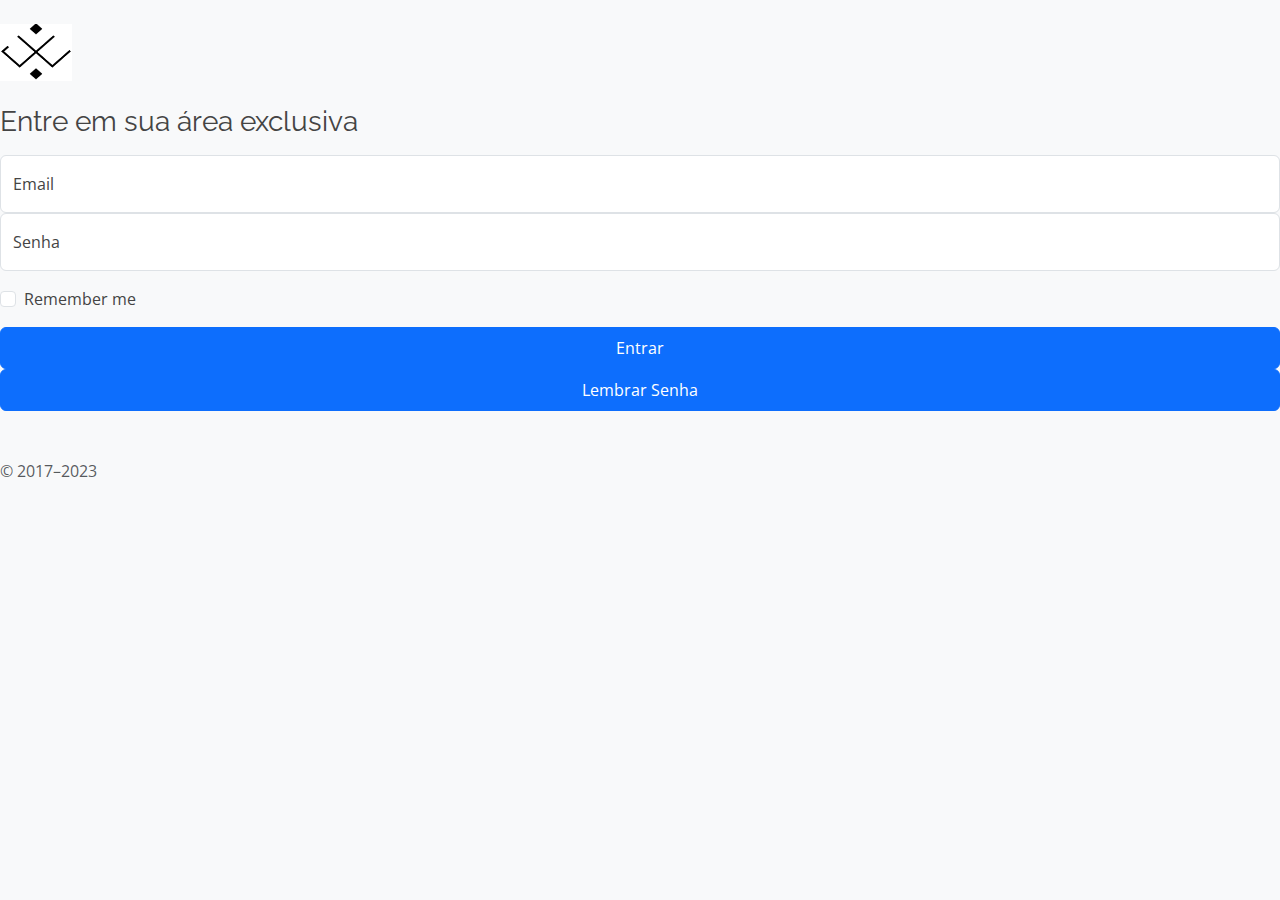
==== login.html @ 20cc905d "alterações de html e acrescimo de imgs" ====
<!DOCTYPE html>
<html lang="en">
<head>
    <meta charset="UTF-8">
    <meta name="viewport" content="width=device-width, initial-scale=1.0">
    <title>Àrea Logada</title>
    
  <!-- Favicons -->
  <link href="assets/img/logo.ico" rel="icon">

  <!-- Google Fonts -->
  <link href="https://fonts.googleapis.com/css?family=Open+Sans:300,300i,400,400i,600,600i,700,700i|Raleway:300,300i,400,400i,500,500i,600,600i,700,700i|Poppins:300,300i,400,400i,500,500i,600,600i,700,700i" rel="stylesheet">

  <!-- Vendor CSS Files -->
  <link href="assets/vendor/aos/aos.css" rel="stylesheet">
  <link href="assets/vendor/bootstrap/css/bootstrap.min.css" rel="stylesheet">
  <link href="assets/vendor/bootstrap-icons/bootstrap-icons.css" rel="stylesheet">
  <link href="assets/vendor/boxicons/css/boxicons.min.css" rel="stylesheet">
  <link href="assets/vendor/glightbox/css/glightbox.min.css" rel="stylesheet">
  <link href="assets/vendor/swiper/swiper-bundle.min.css" rel="stylesheet">

  <!-- Template Main CSS File -->
  <link href="assets/css/style.css" rel="stylesheet">

</head>
<body class="d-flex align-items-center py-4 bg-body-tertiary">
    <main class="form-signin w-100 m-auto">
        <form>
          <img class="mb-4" src="./assets/img/logo.ico" alt="" width="72" height="57">
          <h1 class="h3 mb-3 fw-normal">Entre em sua área exclusiva </h1>
      
          <div class="form-floating">
            <input type="email" class="form-control" id="floatingInput" placeholder="name@example.com">
            <label for="floatingInput">Email</label>
          </div>
          <div class="form-floating">
            <input type="password" class="form-control" id="floatingPassword" placeholder="Password">
            <label for="floatingPassword">Senha</label>
          </div>
      
          <div class="form-check text-start my-3">
            <input class="form-check-input" type="checkbox" value="remember-me" id="flexCheckDefault">
            <label class="form-check-label" for="flexCheckDefault">
              Remember me
            </label>
          </div>
          <button class="btn btn-primary w-100 py-2" type="submit">Entrar</button>
          <button class="btn btn-primary w-100 py-2" type="submit">Lembrar Senha</button>

          <p class="mt-5 mb-3 text-body-secondary">© 2017–2023</p>
        </form>
      </main>

      <!--Bootstrap js-->
<script src="/docs/5.3/dist/js/bootstrap.bundle.min.js" integrity="sha384-C6RzsynM9kWDrMNeT87bh95OGNyZPhcTNXj1NW7RuBCsyN/o0jlpcV8Qyq46cDfL" crossorigin="anonymous"></script>
      
  <!-- Vendor JS Files -->
  <script src="assets/vendor/aos/aos.js"></script>
  <script src="assets/vendor/bootstrap/js/bootstrap.bundle.min.js"></script>
  <script src="assets/vendor/glightbox/js/glightbox.min.js"></script>
  <script src="assets/vendor/isotope-layout/isotope.pkgd.min.js"></script>
  <script src="assets/vendor/swiper/swiper-bundle.min.js"></script>
  <script src="assets/vendor/php-email-form/validate.js"></script>

  <!-- Template Main JS File -->
  <script src="assets/js/main.js"></script>
</body>
</html>
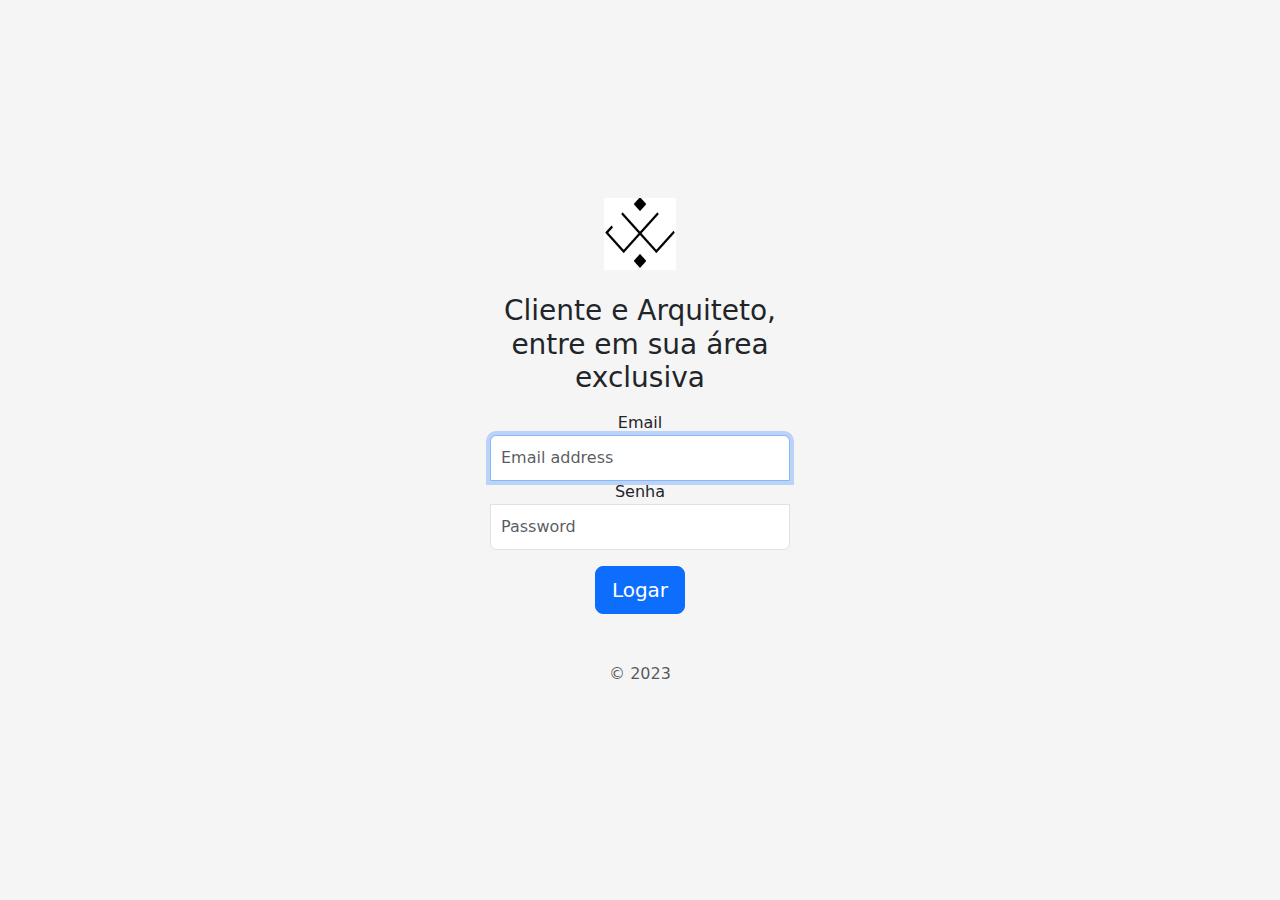
==== commit bb300563: "adicionado projeto vinicius e login" ====
--- a/login.html
+++ b/login.html
@@ -1,68 +1,43 @@
-<!DOCTYPE html>
-<html lang="en">
-<head>
-    <meta charset="UTF-8">
-    <meta name="viewport" content="width=device-width, initial-scale=1.0">
-    <title>Àrea Logada</title>
-    
-  <!-- Favicons -->
-  <link href="assets/img/logo.ico" rel="icon">
+<html lang="pt-br"><head>
+  <meta charset="utf-8">
+  <meta name="viewport" content="width=device-width, initial-scale=1, shrink-to-fit=no">
+  <meta name="description" content="">
+  <meta name="author" content="">
+  <link rel="icon" href="/docs/4.0/assets/img/favicons/favicon.ico">
 
-  <!-- Google Fonts -->
-  <link href="https://fonts.googleapis.com/css?family=Open+Sans:300,300i,400,400i,600,600i,700,700i|Raleway:300,300i,400,400i,500,500i,600,600i,700,700i|Poppins:300,300i,400,400i,500,500i,600,600i,700,700i" rel="stylesheet">
+  <title>Login</title>
 
-  <!-- Vendor CSS Files -->
-  <link href="assets/vendor/aos/aos.css" rel="stylesheet">
-  <link href="assets/vendor/bootstrap/css/bootstrap.min.css" rel="stylesheet">
-  <link href="assets/vendor/bootstrap-icons/bootstrap-icons.css" rel="stylesheet">
-  <link href="assets/vendor/boxicons/css/boxicons.min.css" rel="stylesheet">
-  <link href="assets/vendor/glightbox/css/glightbox.min.css" rel="stylesheet">
-  <link href="assets/vendor/swiper/swiper-bundle.min.css" rel="stylesheet">
+  <link rel="canonical" href="https://getbootstrap.com/docs/4.0/examples/sign-in/">
 
-  <!-- Template Main CSS File -->
-  <link href="assets/css/style.css" rel="stylesheet">
+  <!-- Bootstrap core CSS -->
+  <link href="./assets/vendor/bootstrap/css/bootstrap.min.css" rel="stylesheet">
 
+  <!-- Custom styles for this template -->
+  <link href="./assets/css/signin.css" rel="stylesheet">
 </head>
-<body class="d-flex align-items-center py-4 bg-body-tertiary">
-    <main class="form-signin w-100 m-auto">
-        <form>
-          <img class="mb-4" src="./assets/img/logo.ico" alt="" width="72" height="57">
-          <h1 class="h3 mb-3 fw-normal">Entre em sua área exclusiva </h1>
+
+<body class="text-center">
+  <form class="form-signin">
+    <img class="mb-4" src="./assets/img/logo.ico" alt="" width="72" height="72">
+    <h1 class="h3 mb-3 font-weight-normal">Cliente e Arquiteto, entre  em sua área exclusiva</h1>
+    <label for="inputEmail" class="sr-only">Email</label>
+    <input type="email" id="inputEmail" class="form-control" placeholder="Email address" required="" autofocus="">
+    <label for="inputPassword" class="sr-only">Senha</label>
+    <input type="password" id="inputPassword" class="form-control" placeholder="Password" required="">
+    <div class="checkbox mb-3">
+    <!--
+<label>
+        <input type="checkbox" value="remember-me"> Lembrar
+      </label>
+    -->
       
-          <div class="form-floating">
-            <input type="email" class="form-control" id="floatingInput" placeholder="name@example.com">
-            <label for="floatingInput">Email</label>
-          </div>
-          <div class="form-floating">
-            <input type="password" class="form-control" id="floatingPassword" placeholder="Password">
-            <label for="floatingPassword">Senha</label>
-          </div>
-      
-          <div class="form-check text-start my-3">
-            <input class="form-check-input" type="checkbox" value="remember-me" id="flexCheckDefault">
-            <label class="form-check-label" for="flexCheckDefault">
-              Remember me
-            </label>
-          </div>
-          <button class="btn btn-primary w-100 py-2" type="submit">Entrar</button>
-          <button class="btn btn-primary w-100 py-2" type="submit">Lembrar Senha</button>
+    </div>
+    <button class="btn btn-lg btn-primary btn-block" type="submit">Logar</button>
+    <p class="mt-5 mb-3 text-muted">© 2023</p>
+  </form>
 
-          <p class="mt-5 mb-3 text-body-secondary">© 2017–2023</p>
-        </form>
-      </main>
-
-      <!--Bootstrap js-->
-<script src="/docs/5.3/dist/js/bootstrap.bundle.min.js" integrity="sha384-C6RzsynM9kWDrMNeT87bh95OGNyZPhcTNXj1NW7RuBCsyN/o0jlpcV8Qyq46cDfL" crossorigin="anonymous"></script>
-      
-  <!-- Vendor JS Files -->
-  <script src="assets/vendor/aos/aos.js"></script>
-  <script src="assets/vendor/bootstrap/js/bootstrap.bundle.min.js"></script>
-  <script src="assets/vendor/glightbox/js/glightbox.min.js"></script>
-  <script src="assets/vendor/isotope-layout/isotope.pkgd.min.js"></script>
-  <script src="assets/vendor/swiper/swiper-bundle.min.js"></script>
-  <script src="assets/vendor/php-email-form/validate.js"></script>
-
-  <!-- Template Main JS File -->
-  <script src="assets/js/main.js"></script>
+<script>
+document.querySelector("body > form > button").addEventListener(onclick,alert("oi"))
+</script>
 </body>
 </html>--- a/assets/css/signin.css
+++ b/assets/css/signin.css
@@ -0,0 +1,49 @@
+html,
+body {
+  height: 100%;
+}
+
+body {
+  display: -ms-flexbox;
+  display: -webkit-box;
+  display: flex;
+  -ms-flex-align: center;
+  -ms-flex-pack: center;
+  -webkit-box-align: center;
+  align-items: center;
+  -webkit-box-pack: center;
+  justify-content: center;
+  padding-top: 40px;
+  padding-bottom: 40px;
+  background-color: #f5f5f5;
+}
+
+.form-signin {
+  width: 100%;
+  max-width: 330px;
+  padding: 15px;
+  margin: 0 auto;
+}
+.form-signin .checkbox {
+  font-weight: 400;
+}
+.form-signin .form-control {
+  position: relative;
+  box-sizing: border-box;
+  height: auto;
+  padding: 10px;
+  font-size: 16px;
+}
+.form-signin .form-control:focus {
+  z-index: 2;
+}
+.form-signin input[type="email"] {
+  margin-bottom: -1px;
+  border-bottom-right-radius: 0;
+  border-bottom-left-radius: 0;
+}
+.form-signin input[type="password"] {
+  margin-bottom: 10px;
+  border-top-left-radius: 0;
+  border-top-right-radius: 0;
+}
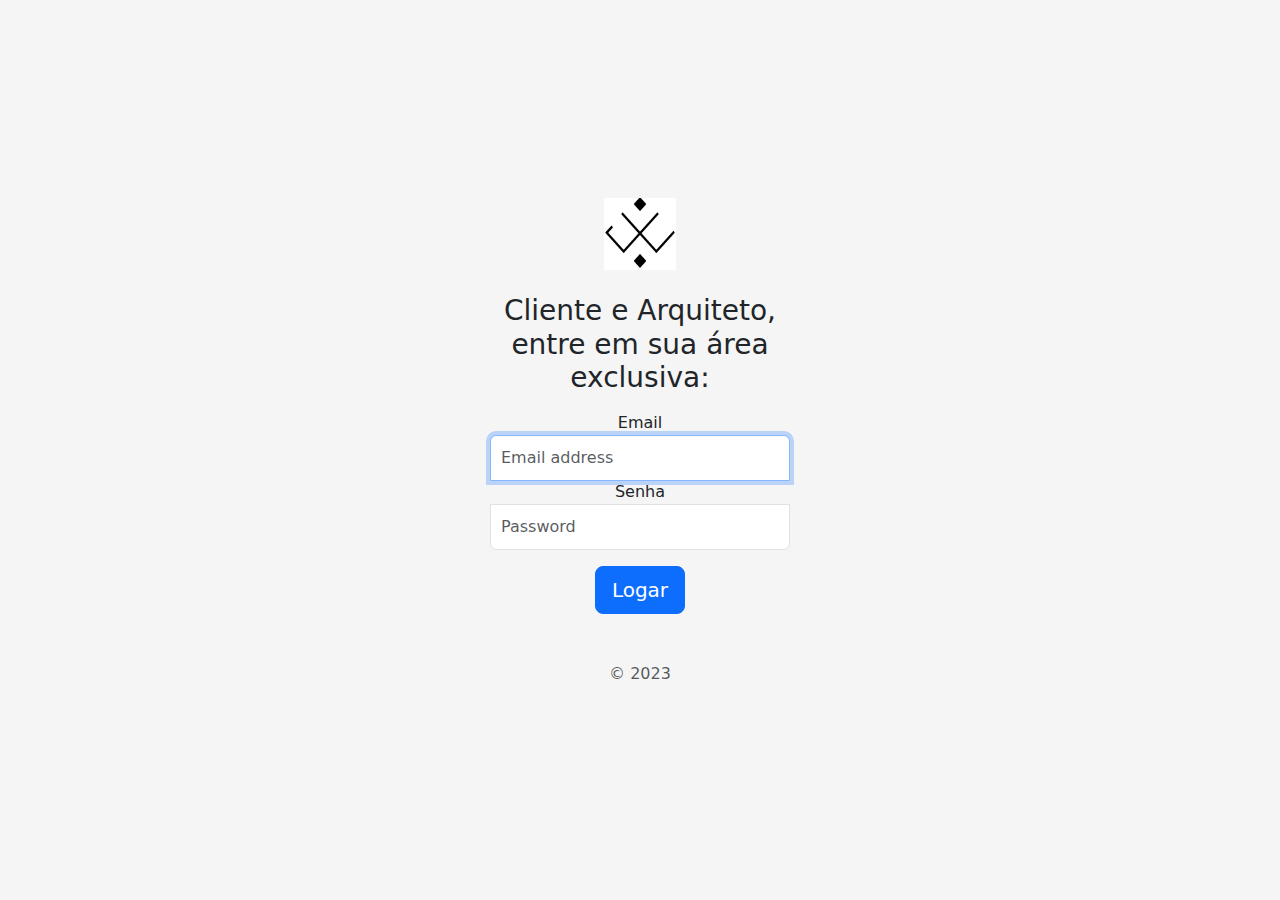
==== commit 3feab2dd: "atualizado index com hero" ====
--- a/login.html
+++ b/login.html
@@ -19,7 +19,7 @@
 <body class="text-center">
   <form class="form-signin">
     <img class="mb-4" src="./assets/img/logo.ico" alt="" width="72" height="72">
-    <h1 class="h3 mb-3 font-weight-normal">Cliente e Arquiteto, entre  em sua área exclusiva</h1>
+    <h1 class="h3 mb-3 font-weight-normal">Cliente e Arquiteto, entre  em sua área exclusiva:</h1>
     <label for="inputEmail" class="sr-only">Email</label>
     <input type="email" id="inputEmail" class="form-control" placeholder="Email address" required="" autofocus="">
     <label for="inputPassword" class="sr-only">Senha</label>
@@ -37,7 +37,10 @@
   </form>
 
 <script>
-document.querySelector("body > form > button").addEventListener(onclick,alert("oi"))
-</script>
+document.querySelector("button").addEventListener("click",onClick);
+
+function onClick(){
+alert("Ainda em desenvolvimento");
+}</script>
 </body>
 </html>